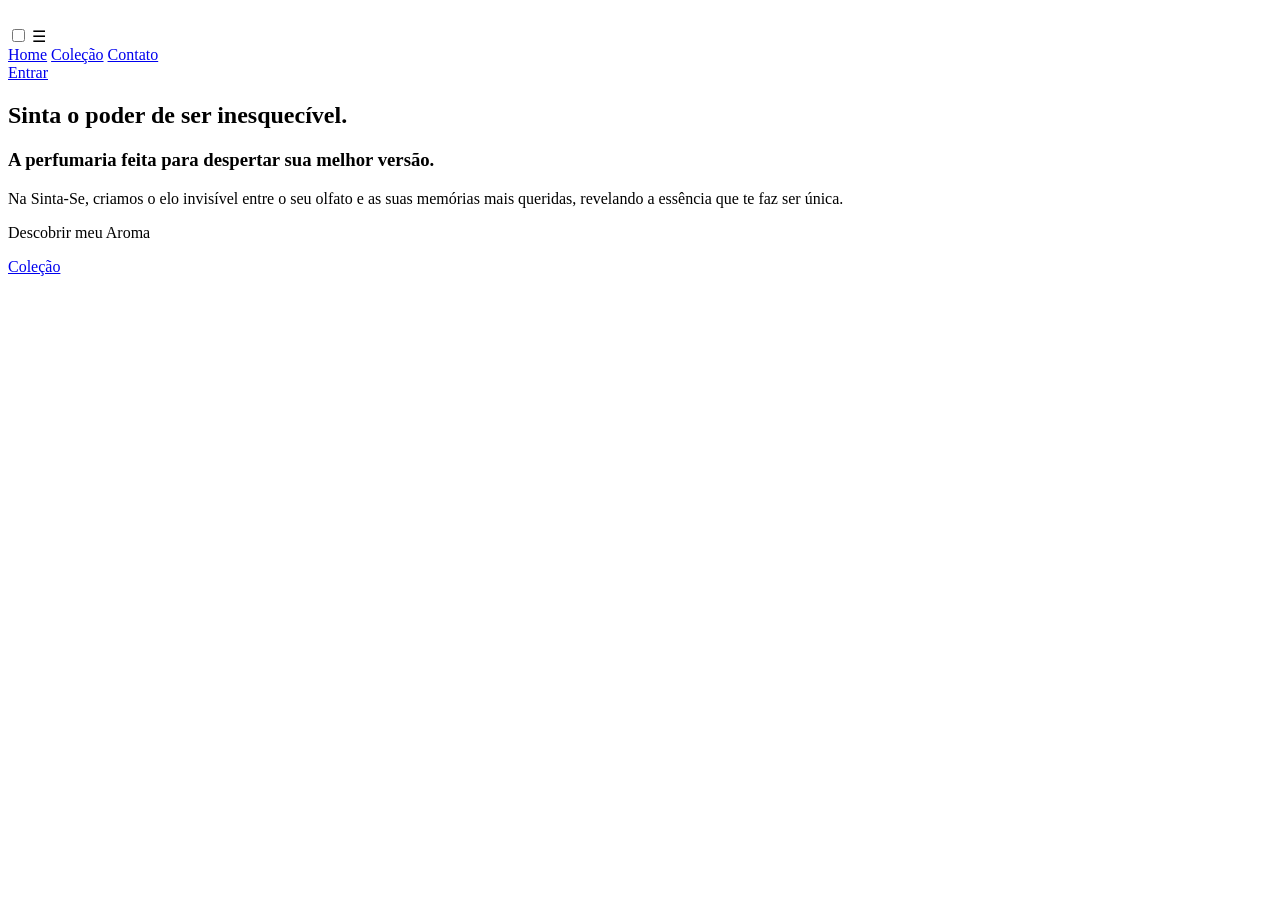
==== processualn1/index.html @ f0996992 "feat: add index.html" ====
<!DOCTYPE html>
<html lang="en">
<head>
    <meta charset="UTF-8">
    <meta name="viewport" content="width=device-width, initial-scale=1.0">
    <title>Sinta-Se</title>
    <link rel="stylesheet" href="./css/style.css">
</head>
<body class="landingpage">
    <header class="header">
        <section class="logo">
            <img src="./images/logo1.png" alt="">
        </section>

        <input type="checkbox" id="menu-check">
        <label for="menu-check" class="menu-icon">&#9776;</label>
        
        <section class="menu">
            <a href="./index.html">Home</a>
            <a href="./paginas/catalogo.html">Coleção</a>
            <a href="#">Contato</a>
        </section>

        <section class="login-button">
            <a href="./paginas/cadastro.html">Entrar</a>
        </section>
    </header>
    <main class="content">
        <section class="titulo">
            <h1>Sinta o poder de ser inesquecível.</h1>
            <h3>A perfumaria feita para despertar sua melhor versão.</h3>
        </section>

        <section class="info">
            <p>
                Na <span>Sinta-Se</span>, criamos o elo invisível entre o seu olfato e 
                as suas memórias mais queridas, revelando a essência que te faz ser única.
            </p>
        </section>

        <section class="CTA">
            <p> Descobrir meu Aroma </p>
            <a href="./paginas/catalogo.html">Coleção</a>
        </section>
    </main>
</body>
</html>
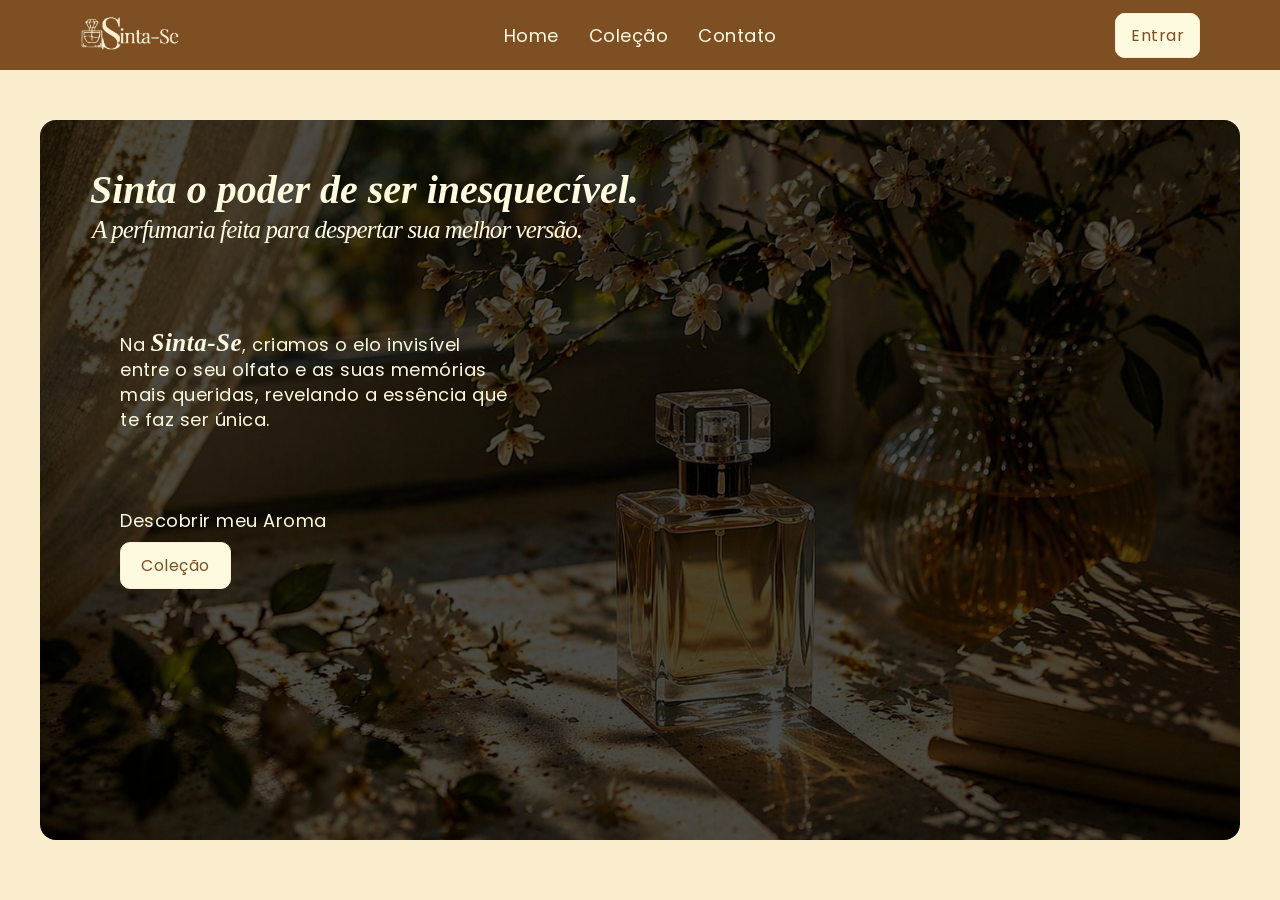
==== commit 44fb832c: "feat: refactor index.html" ====
--- a/processualn1/index.html
+++ b/processualn1/index.html
@@ -17,12 +17,12 @@
         
         <section class="menu">
             <a href="./index.html">Home</a>
-            <a href="./paginas/catalogo.html">Coleção</a>
+            <a href="./pages/catalogo.html">Coleção</a>
             <a href="#">Contato</a>
         </section>
 
         <section class="login-button">
-            <a href="./paginas/cadastro.html">Entrar</a>
+            <a href="./pages/cadastro.html">Entrar</a>
         </section>
     </header>
     <main class="content">
@@ -40,7 +40,7 @@
 
         <section class="CTA">
             <p> Descobrir meu Aroma </p>
-            <a href="./paginas/catalogo.html">Coleção</a>
+            <a href="./pages/catalogo.html">Coleção</a>
         </section>
     </main>
 </body>
--- a/processualn1/css/style.css
+++ b/processualn1/css/style.css
@@ -0,0 +1,751 @@
+@import url('https://fonts.googleapis.com/css2?family=Oswald:wght@200..700&family=Playfair+Display:ital,wght@0,400..900;1,400..900&family=Poppins:wght@300;400;600&family=Roboto:wght@100..900&display=swap');
+
+* {
+    padding: 0;
+    margin: 0;
+    box-sizing: border-box;
+    
+}
+
+/* Textos do site */
+h1, h2, h3 {
+    font-family: 'Playfair';
+    font-style: italic;
+    font-weight: 900;
+    color: #fefae0;
+}
+
+p, a, input, span {
+    font-family: 'Poppins', sans-serif;
+    font-weight: 400;
+    letter-spacing: 0.5px;
+    font-size: 1.2rem;
+    color: #fefae0;
+}
+
+/* cabeçalho (todas as páginas) */
+.header {
+    display: grid;
+    grid-template-columns: 1fr auto 1fr;
+    align-items: center;    
+    position: fixed;
+    top: 0;
+    z-index: 9999;
+    padding: 0px 80px;
+    width: 100%;
+    height: 70px;
+    background-color: #7f4f24;
+}
+
+.logo img{
+    width: 100px;
+}
+
+.menu {
+    display: flex;
+    justify-content: center;
+    justify-self: center;
+    margin: 0px 50px;
+    gap: 30px;
+}
+
+.menu a {
+    font-size: 18px;
+    color: #fefae0;
+    text-decoration: none;
+    transition: 250ms;
+    cursor: pointer;
+}
+
+.menu a:hover {
+    transform: translateY(-5px);
+}
+.login-button {
+    justify-self: end; 
+}
+
+.login-button a{
+    padding: 10px 15px;
+    border-radius: 10px;
+    color: #7f4f24;
+    border: 1px solid#faedcd;
+    background-color: #fefae0;
+    font-size: medium;
+    text-decoration: none;
+    cursor: pointer;
+}
+
+.search-container {
+    justify-self: end;
+    display: flex;
+    flex: 1;
+    justify-content: flex-end;
+    align-items: center;
+    background-color: #faedcd; 
+    border: 1px solid #7f4f24; 
+    border-radius: 25px;
+    padding: 5px 15px;
+    height: 40px;
+    width: 100%;
+    max-width: 300px;
+}
+
+.search-container input {
+    border: none;
+    font-size: 14px;
+    font-weight: 100;
+    background: transparent;
+    padding: 10px;
+    color: #7f4f24;
+}
+
+.search-container button {
+    display: flex;
+    align-items: center;
+    justify-content: center;
+    background: none;
+    border: none;
+    cursor: pointer;
+    font-size: 1.2rem;
+    transition: transform 0.2s;
+}
+
+.search-container button:hover {
+    transform: scale(1.1);
+}
+
+/* Corpo base de todas as paginas */
+body {
+    height: 100vh;
+    background-color: #faedcd;
+    padding-top: 80px;
+}
+
+/* Landing Page */
+.content {
+    background-image: 
+        linear-gradient(rgba(0, 0, 0, 0.7), rgba(0, 0, 0, 0.7)),
+        url(../images/background.png);
+    background-position: center;
+    background-size: cover;
+    background-repeat: no-repeat;
+    display: flex;
+    flex-direction: column;
+    min-height: 300px;
+    height: 80vh;
+    margin: 40px;
+    border-radius: 16px;
+    padding: 50px;
+    padding-bottom: 65px;
+}
+
+.titulo {
+    line-height: 40px;
+}
+.titulo h1 {
+    font-size: 40px;
+}
+
+.titulo h3 {
+    font-size: 25px;
+    font-weight: 400;
+    letter-spacing: -0.9px;
+    padding-left: 2px;
+    margin-bottom: 50px;
+}
+
+.info {
+    width: 450px;
+    line-height: 25px;
+    padding: 30px;
+    margin-bottom: 15px;
+}
+
+.info p {
+    font-size: 18px;
+}
+
+.info span {
+    font-family: 'Playfair';
+    font-style: italic;
+    font-weight: 900;
+    font-size: 25px;
+    color: #fefae0;
+}
+
+.CTA {
+    display: flex;
+    flex-direction: column;
+    justify-content: center;
+    align-items: flex-start;
+    padding: 30px;
+}
+
+.CTA p {
+    font-size: 18px;
+}
+
+.CTA a {
+    font-size: 16px;
+    margin: 8px 0px;
+    padding: 10px 20px;
+    border-radius: 10px;
+    color: #7f4f24;
+    border: 1px solid#faedcd;
+    background-color: #fefae0;
+    text-decoration: none;
+    cursor: pointer;
+}
+
+/* Login */
+.loginpage {
+    display: flex;
+    justify-content: center;
+    align-items: center;
+}
+
+.container-login { 
+    display: flex; 
+    flex-direction: column;
+    justify-content: center; 
+    align-items: center;  
+    width: 350px; 
+    padding: 25px; 
+    border-radius: 1rem; 
+    border: 1px solid rgba(255, 255, 255, 0.3); 
+    background: rgba(255, 255, 255, 0.25); 
+    backdrop-filter: blur(12px); 
+    box-shadow: 0 10px 30px rgba(0,0,0,0.3);
+} 
+    
+.container-login h2 { 
+    text-align: center; 
+    margin-top: 25px;
+    margin-bottom: 20px; 
+    color: #7f4f24; 
+} 
+
+form { 
+    display: flex;
+    flex-direction: column;
+    margin-top: 15px; 
+    margin: 12px; 
+} 
+
+.input_group { 
+    margin-bottom: 12px; 
+} 
+
+input { 
+    width: 100%; 
+    padding:12px; 
+    border-radius: 8px; 
+    border: 1px solid #7f4f24; 
+    outline: none; 
+    background: #faedcd;
+} 
+
+input::placeholder { 
+    color: #7f4f24; 
+} 
+.options { 
+    display: flex; 
+    justify-content: space-between; 
+    align-items: center; 
+    font-size: 14px; 
+    margin-top: 20px; 
+} 
+
+.options label { 
+    display: flex; 
+    align-items: center;
+    margin-right: 45px; 
+    gap: 3px;
+} 
+
+.options p {
+    font-size: 14px;
+    font-weight: 600;
+    color: #7f4f24;
+}
+
+.checkbox { 
+    cursor: pointer; 
+} 
+
+.options a { 
+    text-decoration: none; 
+    color: #7f4f24; 
+    font-size: 14px; 
+    font-weight: 600; 
+    cursor: pointer; 
+} 
+
+.options a:hover { 
+    text-decoration: underline;
+} 
+
+.button a { 
+    display: flex; 
+    justify-content: center; 
+    margin: 35px 70px 0px 70px;
+    padding: 12px 20px 12px 20px; 
+    border-radius: 8px; 
+    border: 0.1px solid #faedcd; 
+    background: #7f4f24; 
+    color: #fefae0; 
+    text-decoration: none;
+    cursor: pointer; 
+} 
+
+/* Pagina do catalogo */
+.container-catalogo {
+    display: flex;
+    flex-wrap: wrap;
+    gap: 30px;
+    justify-content: center;
+    padding: 40px;
+}
+
+.card-produto {
+    background-color: #fefae0;
+    width: 280px;
+    border-radius: 15px;
+    overflow: hidden;
+    box-shadow: 0 10px 20px rgba(127, 79, 36, 0.1);
+    transition: transform 0.3s ease;
+}
+
+.card-produto:hover {
+    transform: translateY(-10px);
+}
+
+.card-imagem {
+    display: flex;
+    align-items: center;
+    justify-content: center;
+    position: relative;
+    overflow: hidden;
+    background-color: #faedcd;
+    height: 250px;
+}
+
+.card-imagem img {
+    object-fit: cover;
+    width: 100%;
+    width: 100%;
+    transition: 0.3s;
+}
+
+.card-produto:hover .card-imagem img {
+    transform: scale(1.1);
+}
+
+.tag {
+    position: absolute;
+    top: 15px;
+    left: 15px;
+    background-color: #7f4f24;
+    color: #fefae0;
+    padding: 5px 12px;
+    border-radius: 20px;
+    font-size: 12px;
+}
+
+.card-info {
+    padding: 20px;
+    text-align: center;
+}
+
+.card-info h3 {
+    color: #7f4f24;
+    font-size: 22px;
+    margin-bottom: 8px;
+}
+
+.card-info p {
+    color: #a68a64;
+    font-size: 14px;
+    margin-bottom: 15px;
+}
+
+.card-info .preco {
+    display: block;
+    font-weight: 700;
+    color: #7f4f24;
+    font-size: 20px;
+    margin-bottom: 15px;
+}
+
+.comprar-button {
+    display: inline-block;
+    text-decoration: none;
+    background-color: #7f4f24;
+    color: #fefae0;
+    padding: 10px 25px;
+    border-radius: 8px;
+    font-size: 14px;
+    transition: 0.3s;
+}
+
+.btn-comprar:hover {
+    background-color: #b08968;
+}
+
+/* Produtos */
+.container-produto {
+    padding: 60px 40px;
+    max-width: 1200px;
+    margin: 20px auto 0;
+    display: flex;
+    justify-content: center;
+}
+
+.produto-grid {
+    display: grid;
+    grid-template-columns: 1fr 1fr;
+    gap: 60px;
+    align-items: center;
+    background-color: #fefae0;
+    padding: 50px;
+    border-radius: 20px;
+    box-shadow: 0 15px 40px rgba(127, 79, 36, 0.08);
+}
+
+.produto-imagem img {
+    width: 100%;
+    height: auto;
+    border-radius: 12px;
+    box-shadow: 0 10px 25px rgba(0, 0, 0, 0.1);
+    object-fit: cover;
+    display: block;
+}
+
+.produto-info h1 {
+    color: #7f4f24;
+    font-size: 38px;
+    margin-bottom: 5px;
+    font-weight: 700;
+}
+
+.avaliacao {
+    margin-bottom: 15px;
+    display: flex;
+    align-items: center;
+    gap: 10px;
+}
+
+.avaliacao span {
+    color: #b08968;
+    font-size: 18px;
+    letter-spacing: 2px;
+}
+
+.avaliacao small {
+    color: #a68a64;
+    font-size: 13px;
+}
+
+.categoria {
+    color: #a68a64;
+    text-transform: uppercase;
+    font-size: 11px;
+    letter-spacing: 3px;
+    font-weight: 600;
+    margin-bottom: 15px;
+}
+
+.preco-menor {
+    color: #7f4f24;
+    font-size: 24px;
+    font-weight: 700;
+    margin-bottom: 30px;
+}
+
+.descricao-box {
+    border-top: 1px solid rgba(127, 79, 36, 0.1);
+    padding-top: 20px;
+    margin-bottom: 35px;
+}
+
+.titulo-essencia {
+    font-weight: 700;
+    color: #7f4f24;
+    font-size: 18px;
+    margin-bottom: 10px;
+}
+
+.texto-descricao {
+    font-size: 0.95rem;
+    line-height: 1.6;
+    color: #5a3d2b;
+    font-weight: 400;
+}
+
+.acoes-compra {
+    display: flex;
+    flex-direction: column;
+    gap: 15px;
+}
+
+.comprar-button {
+    background-color: #7f4f24;
+    color: #fefae0;
+    border: none;
+    padding: 18px;
+    border-radius: 8px;
+    font-weight: 600;
+    font-size: 16px;
+    text-transform: uppercase;
+    letter-spacing: 1px;
+    cursor: pointer;
+    transition: all 0.3s ease;
+    width: 100%;
+}
+
+.comprar-button:hover {
+    background-color: #b08968;
+    transform: translateY(-2px);
+}
+
+.btn-voltar {
+    text-align: center;
+    text-decoration: none;
+    color: #7f4f24;
+    font-size: 13px;
+    font-weight: 600;
+    transition: color 0.3s;
+}
+
+.btn-voltar:hover {
+    color: #b08968;
+}
+
+/* --- RESPONSIVIDADE (MOBILE) --- */
+@media (max-width: 850px) {
+    .produto-grid {
+        grid-template-columns: 1fr; 
+        padding: 30px;
+        gap: 30px;
+    }
+
+    .container-produto {
+        padding: 20px;
+    }
+
+    .produto-info h1 {
+        font-size: 30px;
+    }
+}
+
+/* Responsividade */
+@media (max-width: 768px) {
+
+    /* Resposividade do cabeçalho das paginas */
+    .header {
+        display: flex;
+        justify-content: space-between;
+        align-items: center;
+        padding: 15px 20px;
+        position: fixed;
+        top: 0;
+    }
+
+    .logo {
+        position: absolute;
+        left: 50%;
+        transform: translateX(-50%);
+    }
+
+    .logo img {
+        width: 80px;
+        height: auto;
+    }
+
+    .menu-icon {
+        font-size: 28px;
+        color: #faedcd;
+        cursor: pointer;
+        z-index: 10;
+    }
+
+    #menu-check {
+        display: none;
+    }
+
+    .menu {
+        display: none;
+        flex-direction: column;
+        position: fixed;
+        top: 70px;
+        left: 0;
+        width: 100%;
+        margin-right: auto;
+        background-color: #fefae0;
+        padding: 20px;
+        box-shadow: 0 10px 15px rgba(0,0,0,0.1);
+        z-index: 9;
+    }
+
+    #menu-check:checked ~ .menu {
+        display: flex;
+    }
+
+    .menu a {
+        color: #7f4f24;
+        padding: 15px 0;
+        border-bottom: 1px solid rgba(127, 79, 36, 0.1);
+        width: 100%;
+        text-align: center;
+    }
+
+    .login-button {
+        justify-self: end; 
+    }
+
+    .login-button a {
+        padding: 8px 12px;
+        border-radius: 10px;
+        color: #7f4f24;
+        border: 1px solid#faedcd;
+        background-color: #fefae0;
+        font-size: 12px;
+        text-decoration: none;
+        cursor: pointer;
+    }
+
+    .search-container {
+       position: relative;
+        display: flex;
+        align-items: center;
+        justify-content: flex-end;
+        width: 10%;
+        transition: all 0.4s ease;
+        overflow: hidden;
+        background: transparent;
+    }
+
+    .search-container input {
+        width: 0;
+        opacity: 0;
+        padding: 0;
+        border: none;
+        transition: all 0.4s ease;
+    }
+
+    .search-container:hover, 
+    .search-container:focus-within{
+        width: 80px; /* Expandir */
+        background: #fdfae0;
+        border: 1px solid #7f4f24;
+        border-radius: 20px;
+        padding: 5px 10px;
+    }
+
+    .search-container:hover input, 
+    .search-container:focus-within input {
+        width: 100%;
+        opacity: 1;
+        padding-left: 10px;
+    }
+
+    .search-container button {
+        background: none;
+        border: none;
+        font-size: 18px;
+        cursor: pointer;
+        min-width: 30px;
+    }
+
+    /* Landing Page */
+    .content {
+        overflow: hidden;
+        margin: 15px;
+        padding: 50px 15px;
+    }
+
+    .titulo {
+        width: 100%;
+        text-align: center;
+        line-height: 35px;
+        container-type: inline-size;
+    }
+    .titulo h1 {
+        font-size: 6.5cqw;
+    }
+
+    .titulo h3 {
+        font-size: 4.5cqw;
+        font-weight: 400;
+        letter-spacing: -0.9px;
+        padding-left: 2px;
+        margin-bottom: 50px;
+    }
+
+    .info {
+        width: 100%;
+        line-height: 25px;
+        padding: 30px;
+        margin-bottom: 15px;
+        text-align: center;
+        container-type: inline-size;
+    }
+
+    .info p {
+        font-size: 3.5cqw;
+    }
+
+    .info span {
+        font-family: 'Playfair';
+        font-style: italic;
+        font-weight: 900;
+        font-size: 4.2cqw;
+        color: #fefae0;
+    }
+
+    .CTA {
+        display: flex;
+        flex-direction: column;
+        justify-content: center;
+        align-items: center;
+        padding: 30px;
+        container-type: inline-size;
+    }
+
+    .CTA p {
+        font-size: 3.5cqw;
+        color: #fefae0;
+    }
+
+    .CTA a {
+        font-size: 3.5cqw;
+        margin: 15px 50px;
+        padding: 8px 12px;
+        border-radius: 10px;
+        color: #7f4f24;
+        border: 1px solid#faedcd;
+        background-color: #fefae0;
+        text-decoration: none;
+        cursor: pointer;
+    }
+
+    /* Login */
+    input::placeholder,
+    .options p,
+    .options a {
+        font-size: 12px;
+    }
+
+    .container-login .button a {
+        font-size: 14px;
+        padding: 8px 12px;
+    }
+
+}
+
+/* Esconder o ícone do menu no Desktop */
+@media (min-width: 769px) {
+    .menu-icon, #menu-check {
+        display: none;
+    }
+}
